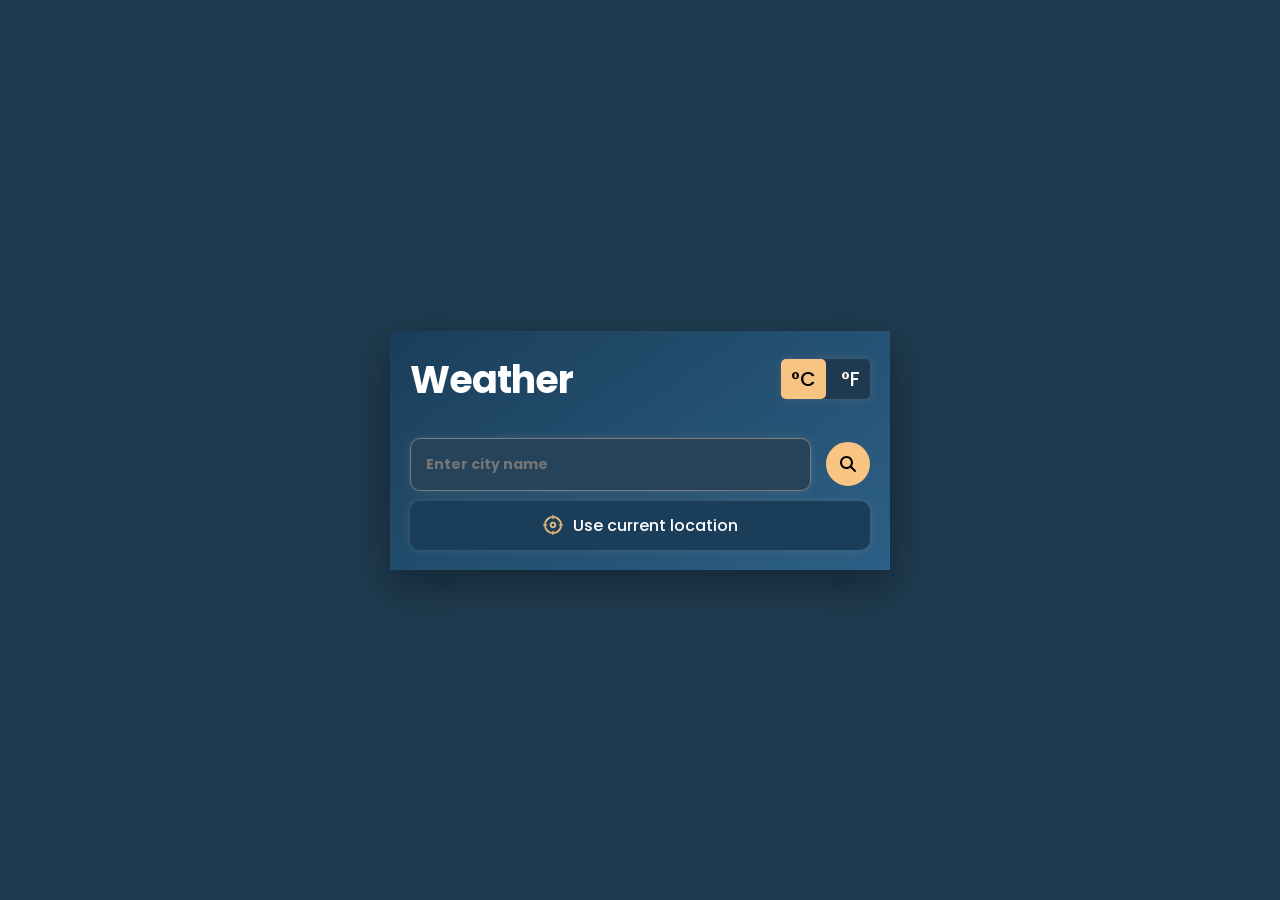
==== templates/index.html @ ac23963f "Add the Web Storage API" ====
<!DOCTYPE html>
<html lang="en">
<head>
    <meta charset="UTF-8">
    <meta name="viewport" content="width=device-width, initial-scale=1.0">
    <title>Weather App</title>
    <link rel="icon" type="image/png" href="../images/cloudy.png">

    <link rel="preconnect" href="https://fonts.googleapis.com">
    <link rel="preconnect" href="https://fonts.gstatic.com" crossorigin>
    <link href="https://fonts.googleapis.com/css2?family=Poppins:ital,wght@0,100;0,200;0,300;0,400;0,500;0,600;0,700;0,800;0,900;1,100;1,200;1,300;1,400;1,500;1,600;1,700;1,800;1,900&family=Roboto:ital,wght@0,100..900;1,100..900&display=swap" rel="stylesheet">

    <link rel="stylesheet" href="../static/style.css">
</head>
<body>

    <div class = "main-container">

        <header class = "weather-header">
            <h1>Weather</h1>
            <div class = "unit-toggel">
                <button class = "unitBtn">°C</button>
                <button class = "unitBtn">°F</button>
            </div>
        </header>

        <div>
            <form class = "search-form">
                <input class = "search-inp" value = '' placeholder="Enter city name" type = "text">
                <button class = "search-btn">
                    <img class = "search-icon" src = "../images/magnifying-glass-solid-full.svg">
                </button>
            </form>

            <button class = 'locationBtn'>
                <img class = "metric-icon" src = "../images/output-onlinepngtools.png">
                Use current location
            </button>
        </div>

        <main class = "hide">

            <div class = "weather-main">

                <div class = "current-weather">
                    <img class = "current-weather-icon" src = "">
                    <div class = "temperature-details">
                        <p class = "temperature-value"></p>
                        <p class = "description"></p>
                    </div>
                </div>

                <div class = "hourly-history">
                    <div class = "hourly-history-header">
                        <p class = "section-title">Hourly History</p>
                        <p>Last 5 hours</p>
                    </div>
                    <div class = "hourly-history-list"></div>
                </div>
                
            </div>

            <div class = "weather-metrics">
                
                <div class = "weather-metric">
                    <div class = 'weather-metric-header'>
                        <img class = "metric-icon" src = "../images/10480648.png">
                        <p>VISIBILITY</p>
                    </div>
                    <p class = "weather-metric-value">0 <span>km</span></p>
                </div>
                
                <div class = "weather-metric">
                    <div class = 'weather-metric-header'>
                        <img class = "metric-icon" src = "../images/humidity.png">
                        <p>HUMIDITY</p>
                    </div>
                    <p class = "weather-metric-value">0 %</p>
                </div>

                <div class = "weather-metric">
                    <div class = 'weather-metric-header'>
                        <img class = "metric-icon" src = "../images/uv-index.png">
                        <p>UV INDEX</p>
                    </div>
                    <p class = "weather-metric-value">0</p>
                </div>

                <div class = "weather-metric">
                    <div class = 'weather-metric-header'>
                        <img class = "metric-icon" src = "../images/full-moon-halloween-night-sky-covered-by-clouds.png">
                        <p>CLOUD COVER</p>
                    </div>
                    <p class = "weather-metric-value">0 %</p>
                </div>
            
            </div>

        </main>
        
    </div>

    <script src = "../app.js"></script>
</body>
</html>
---- static/style.css ----
/* ================================
   GLOBAL STYLING
================================ */

* {
    box-sizing: border-box;
    margin: 0;
    padding: 0;
    font-family: 'Poppins', sans-serif;
}

html {
    font-size: 62.5%;
    scroll-behavior: smooth;
}

body {
    display: flex;
    align-items: center;
    justify-content: center;
    min-height: 100svh;
    height: auto;
    background-color: #1f3a4f;
}

button {
    border: none;
    background: none;
    font-weight: 500;
    cursor: pointer;
}

h1, h2 {
    color: #ffffff;
    font-weight: 700;
    letter-spacing: -1px;
}

h1 {
    font-size: 38px;
}

h2 {
    font-size: 32px;
}

p {
    font-size: 1.4rem;
    color: #adb5bd;
    font-weight: 500;
    text-align: center;
}

.visible {
    display: block;
}

.hide {
    display: none;;
}

span {
    font-size: 1.2rem;
    font-weight: 500;
    display: inline-block;
}

input {
    appearance: none;
    -webkit-appearance: none;
    -moz-appearance: none;

    border: none;
    outline: none;
    background: none;

    font: inherit;
    color: inherit;
    box-shadow: none;
}

/* ================================
   MAIN CONTAINER
================================ */

.main-container {
    max-width: 500px;
    width: 100%;
    background: linear-gradient(
        145deg,
        #1A3E59,
        #2d6087
    );   
    padding: 2rem;
    box-shadow: 0 15px 40px rgba(0, 0, 0, 0.35);
}

/* ================================
   HEADER SECTION
================================ */

.weather-header{
    display: flex;
    justify-content: space-between;
    align-items: center;
    margin-bottom: 3rem;
}

.unit-toggel {
    display: flex;
    background-color: #1f3a4f;
    box-shadow: 0 0 10px rgba(137, 134, 134, 0.307);
    border-radius: 5px;
    gap: 0.5rem;
    transition: opacity 0.2s ease;
}

.unitBtn {
    font-size: 2rem;
    color: #ffffff;
    padding: 0.5rem 1rem;
    border-radius: 5px;
    transition: background-color 0.2s ease, color 0.2s ease, opacity 0.2s ease;
}
.unitBtn:hover, .unitBtn:active {
    opacity: 0.9;
}

.unitBtn-active {
    background-color: #f8c484;
    color: #000000;
}

/* ================================
   WEATHER MAIN
================================ */

.weather-main{
    display: flex;
    flex-direction: column;
    gap: 1rem;
    margin-bottom: 3rem;
}

/* ================================
   SEARCH FORM
================================ */

.search-form{
    display: flex;
    gap: 1.5rem;
    align-items: center;
    margin-bottom: 1rem;
}

.search-icon {
    width: 2rem;
    display: flex;
    align-items: center;
    justify-content: center;
}

.search-btn {
    border-radius: 50%;
    padding: 1rem;
    background-color: #f8c484;
    border: 2px solid #f8c484;
    transition: transform 0.2s ease,
                opacity 0.2s ease;
}
.search-btn:hover {
    opacity: 0.9;
}
.search-btn:active {
    background-color: #1A3E59;
}

.search-inp {
    flex: 1;
    border: 1px solid #7b7d7e;
    border-radius: 10px;
    font-size: 1.4rem;
    color: #ffffff;
    padding: 1.5rem;
    box-shadow: 0 0 10px rgba(137, 134, 134, 0.307);
    background-color: #25435a;
}
.search-inp::placeholder {
    font-family: 'Poppins', sans-serif;
    font-weight: 700;
    font-size: 1.4rem;
}

/* ================================
   LOCATION BUTTON
================================ */

.locationBtn {
    display: flex;
    align-items: center;
    padding: 1.2rem 0.5rem;
    width: 100%;
    background-color: #1A3E59;
    box-shadow: 0 0 10px rgba(137, 134, 134, 0.307);
    border-radius: 10px;
    font-size: 1.6rem;
    color: #ffffff;
    justify-content: center;
    transition: opacity 0.2s ease,
                background-color 0.2s ease,
                color 0.2s ease;
    gap: 1rem;
}
.locationBtn:hover{
    opacity: 0.85;
}
.locationBtn:active {
    background-color: #ffffff;
    color: #000000;
}

/* ================================
   CURRENT WEATHER
================================ */

.current-weather {
    width: 100%;
    display: flex;
    flex-direction: column;
    align-items: center;
    gap: 2rem;
    padding: 2rem 0px;
}

.current-weather-icon {
    max-width: 120px;
    margin-top: -15px;
    width: 100%;
}

.temperature-value {
    font-size: 6.2rem;
    color: #ffffff;
    line-height: 1;
    font-weight: 700;
}

.temperature-details {
    display: flex;
    flex-direction: column;
    align-items: center;
}

/* ================================
   HOURLY WEATHER
================================ */

.hourly-history {
    display: flex;
    flex-direction: column;
    align-items: center;
    gap: 1rem;
}

.hourly-history-header {
    display: flex;
    justify-content: space-between;
    align-items: center;
    width: 100%;
}

.section-title {
    font-size: 2rem;
    color: #ffffff;
}

/* ================================
   HOURLY WEATHER CARDS
================================ */

.past-weather {
    display: flex;
    padding: 1rem 0.5rem;
    flex-direction: column;
    gap: 0.5rem;
    border-radius: 10px;
    background-color: #1f3a4f;
    box-shadow: 0 0 10px rgba(137, 134, 134, 0.307);
}

.past-temperature {
    font-size: 1.8rem;
    color: #ffffff;
}

.hourly-history-list {
    display: grid;
    width: 100%;
    grid-template-columns: repeat(auto-fit, minmax(0, 1fr));
    gap: 1rem;
}

/* ================================
   WEATHER METRICS
================================ */

.weather-metrics {
    display: grid;
    grid-template-columns: repeat(2, 1fr);
    gap: 2rem;
}

.weather-metric{
    flex: 1;
    display: flex;
    flex-direction: column;
    border: 1px solid #7b7d7e;
    border-radius: 10px;
    padding: 2rem 1.5rem;
    gap: 0.5rem;
    justify-content: space-between;
    background-color: #25435a;
    box-shadow: 0 0 10px rgba(137, 134, 134, 0.307);
}

.weather-metric-header {
    display: flex;
    gap: 1rem;
    justify-content: center;
    align-items: center;
}

.metric-icon {
    height: 2rem;
}

.weather-metric-value {
    font-size: 2rem;
    color: #ffffff;
}








/* ================================
   MEDIA QUERY
================================ */

@media(max-width: 460px) {
    html {
        font-size: 50%;
    }
}

@media(max-width: 360px) {
    html {
        font-size: 43.75%;
    }
}
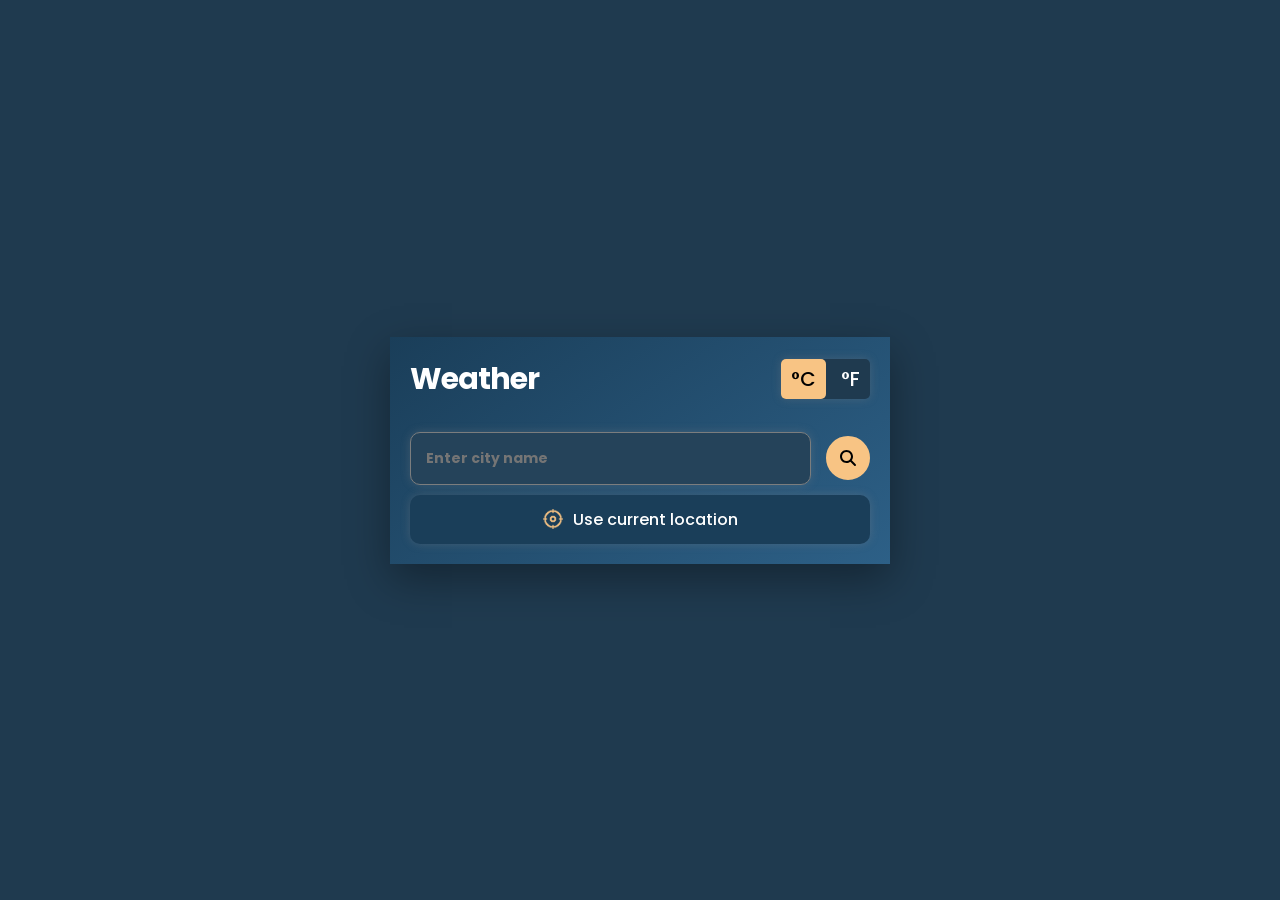
==== commit adeedc03: "Add the loader feature" ====
--- a/templates/index.html
+++ b/templates/index.html
@@ -67,7 +67,7 @@
                         <img class = "metric-icon" src = "../images/10480648.png">
                         <p>VISIBILITY</p>
                     </div>
-                    <p class = "weather-metric-value">0 <span>km</span></p>
+                    <p class = "weather-metric-value">0 Km</p>
                 </div>
                 
                 <div class = "weather-metric">
@@ -97,8 +97,15 @@
             </div>
 
         </main>
-        
+
+        <div class = "loader-container">
+            <p>Fetching Data</p>
+            <div class = "loader"></div>
+        </div>
+
     </div>
+
+
 
     <script src = "../app.js"></script>
 </body>
--- a/static/style.css
+++ b/static/style.css
@@ -17,6 +17,7 @@
 body {
     display: flex;
     align-items: center;
+    flex-direction: column;
     justify-content: center;
     min-height: 100svh;
     height: auto;
@@ -37,11 +38,11 @@
 }
 
 h1 {
-    font-size: 38px;
+    font-size: 3rem;
 }
 
 h2 {
-    font-size: 32px;
+    font-size: 3.2rem;
 }
 
 p {
@@ -52,11 +53,11 @@
 }
 
 .visible {
-    display: block;
+    display: flex;
 }
 
 .hide {
-    display: none;;
+    display: none;
 }
 
 span {
@@ -90,7 +91,8 @@
         145deg,
         #1A3E59,
         #2d6087
-    );   
+    );  
+    position: relative;
     padding: 2rem;
     box-shadow: 0 15px 40px rgba(0, 0, 0, 0.35);
 }
@@ -239,10 +241,14 @@
 }
 
 .temperature-value {
-    font-size: 6.2rem;
+    font-size: 4.8rem;
     color: #ffffff;
     line-height: 1;
     font-weight: 700;
+}
+
+.description {
+    font-size: 2rem;
 }
 
 .temperature-details {
@@ -339,10 +345,54 @@
     color: #ffffff;
 }
 
-
-
-
-
+/* ================================
+   Loader
+================================ */
+.loader {
+    width: 9rem;
+    height: 9rem;
+    background-color: #25435a;
+    border: 10px solid white;
+    border-top: 10px solid #ffab10;
+    border-right: 10px solid linear-gradient(to bottom, #ffab10); 
+    border-radius: 50%;
+    animation: spin 1s linear infinite;
+}
+
+@keyframes spin {
+    from {
+        transform: rotate(0deg);
+    }
+    to {
+        transform: rotate(360deg);
+    }
+}
+
+.loader-container {
+    display: none;
+    flex-direction: column;
+    gap: 3rem;
+    align-items: center;
+    justify-content: center;
+    flex: 1;
+    position: absolute;
+    top: 50%;
+    right: 50%;
+    width: 90%;
+    height: 50%;
+    transform: translate(50%, -50%);
+    background-color: #244a67d2;
+}
+
+.loader-container p {
+    font-size: 3rem;
+    color: white;
+    font-weight: 800;
+}
+
+.visible {
+    display: flex;
+}
 
 
 
